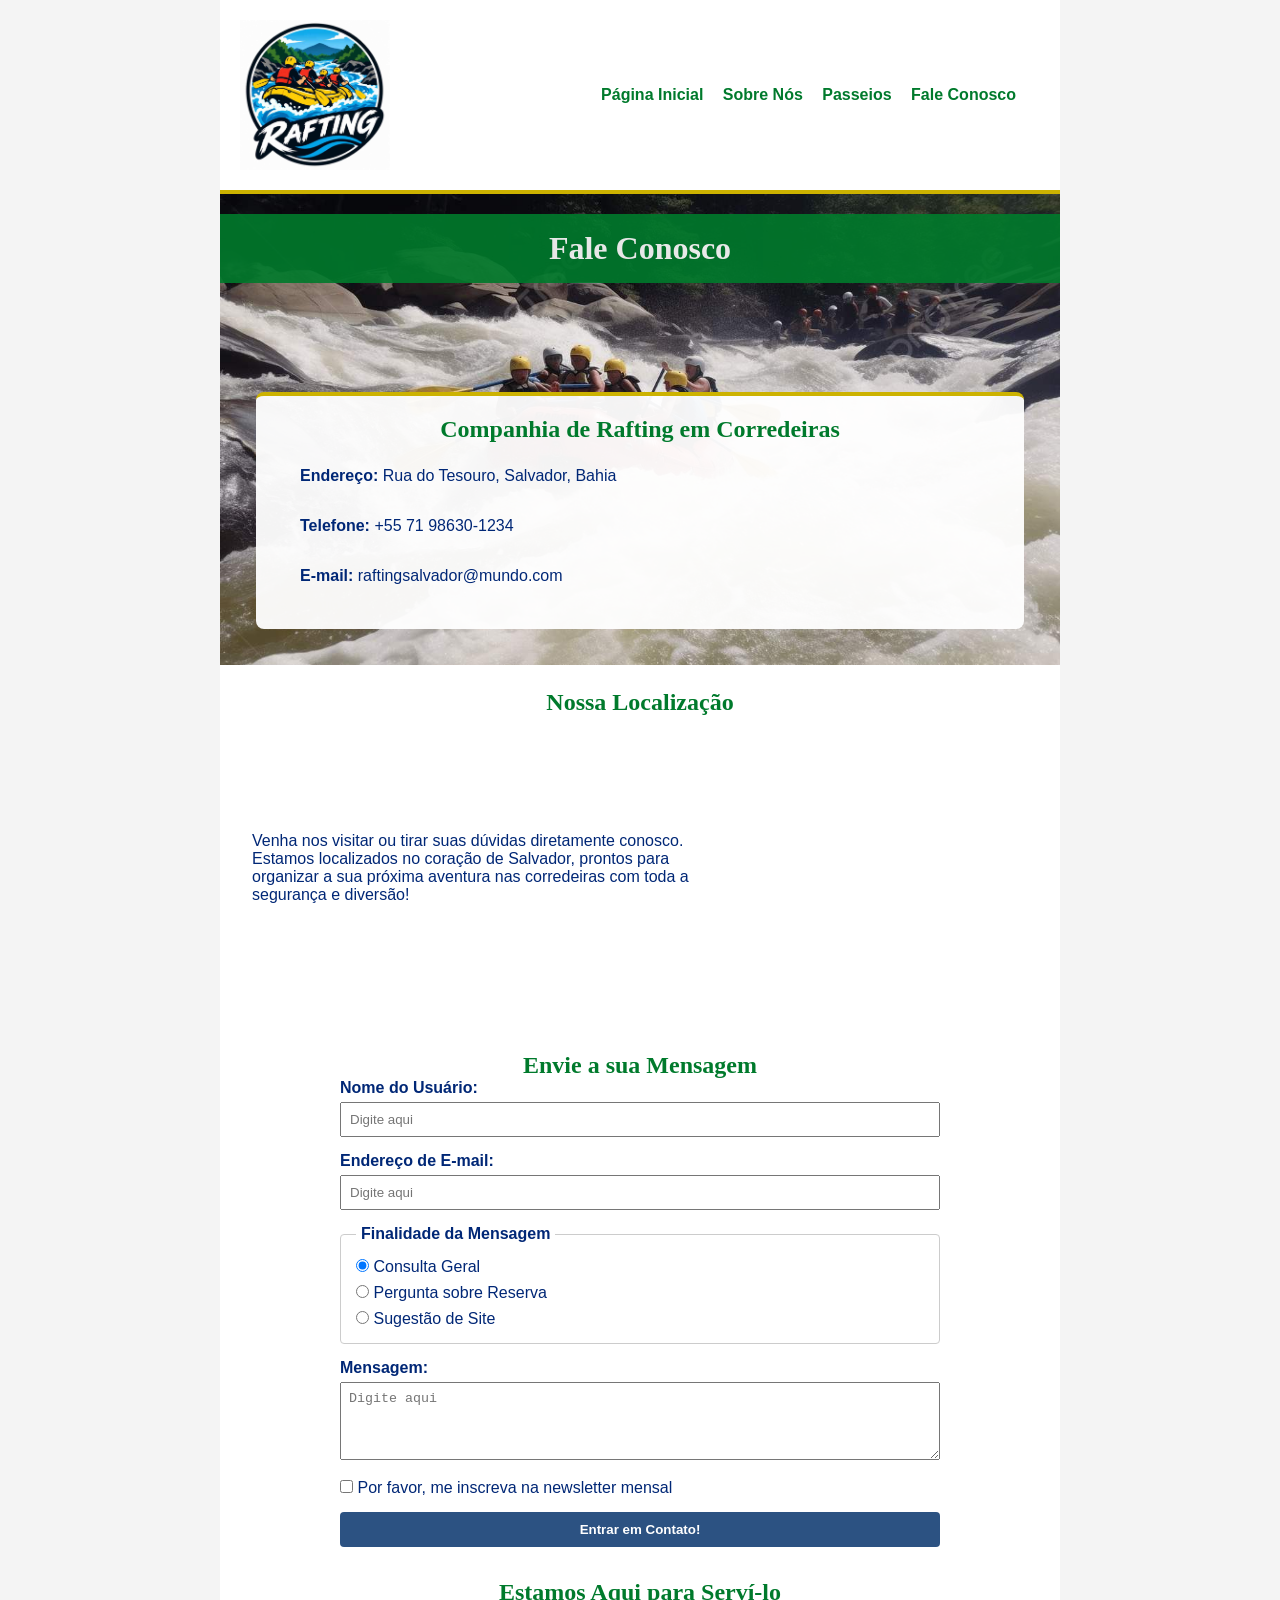
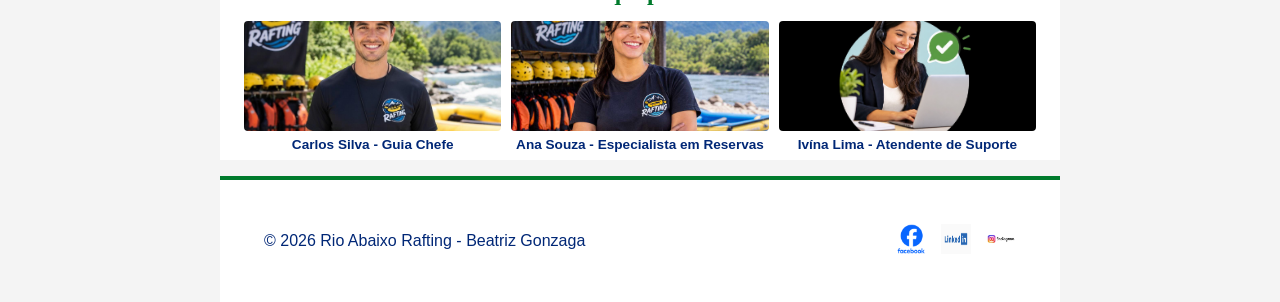
==== wwr/contato.html @ d29a6784 "fale conosco" ====
<!DOCTYPE html>
<html lang="pt-BR">
<head>
    <meta charset="UTF-8">
    <meta name="viewport" content="width=device-width, initial-scale=1.0">
    <meta name="description" content="Página Sobre Nós da empresa de rafting Rio Abaixo Rafting, conheça nossa história, compromisso e aventuras.">
    <meta name="author" content="Beatriz Gonzaga">
    <title>Rio Abaixo Rafting - Fale Conosco</title>
    <link rel="stylesheet" href="estilos/rafting.css">
</head>
<body>

    <header>
        <img src="imagens/logo.jpg" alt="Logotipo Rio Abaixo Rafting">
        <nav>
            <a href="index.html">Página Inicial</a>
            <a href="sobre.html">Sobre Nós</a>
            <a href="passeios.html">Passeios</a>
            <a href="contato.html">Fale Conosco</a>
        </nav>
    </header>

    <main>
        <!-- Bloco Hero com a imagem de fundo e título -->
        <div class="hero">
            <img src="imagens/imagem-fundo.jpg" alt="Equipe de rafting navegando nas corredeiras">
            <h1>Fale Conosco</h1>
            <article>
                <h2>Companhia de Rafting em Corredeiras</h2>
                <p><strong>Endereço:</strong> Rua do Tesouro, Salvador, Bahia</p>
                <p><strong>Telefone:</strong> +55 71 98630-1234</p>
                <p><strong>E-mail:</strong> raftingsalvador@mundo.com</p>
            </article>
        </div>

        <!-- Seção de Localização e o Mapa do Google -->
        <section class="historia">
            <h2>Nossa Localização</h2>
            <div class="historia-grid">
                <p>Venha nos visitar ou tirar suas dúvidas diretamente conosco. Estamos localizados no coração de Salvador, prontos para organizar a sua próxima aventura nas corredeiras com toda a segurança e diversão!</p>
                <div class="map">
                    <iframe src="https://www.google.com/maps/embed?pb=!1m18!1m12!1m3!1d3887.496542731557!2d-38.5283!3d-12.9714!2m3!1f0!2f0!3f0!3m2!1i1024!2i768!4f13.1!3m3!1m2!1s0x0%3A0x0!2zMTLCsDU4JzE3LjEiUyAzOMKwMzEnNDEuOSJX!5e0!3m2!1spt-BR!2sbr!4v1600000000000!5m2!1spt-BR!2sbr" width="100%" height="300" style="border:0;" loading="lazy"></iframe>
                </div>
            </div>
        </section>

        <!-- Seção do Formulário de Contato -->
        <section class="aventura">
            <h2>Envie a sua Mensagem</h2>
            <form action="#" method="post" style="max-width: 600px; margin: 0 auto; display: flex; flex-direction: column; gap: 15px; text-align: left;">
                <div>
                    <label for="name" style="display: block; font-weight: bold; margin-bottom: 5px;">Nome do Usuário:</label>
                    <input type="text" id="name" name="name" required placeholder="Digite aqui" style="width: 100%; padding: 8px;">
                </div>

                <div>
                    <label for="email" style="display: block; font-weight: bold; margin-bottom: 5px;">Endereço de E-mail:</label>
                    <input type="email" id="email" name="email" required placeholder="Digite aqui" style="width: 100%; padding: 8px;">
                </div>

                <fieldset style="border: 1px solid #ccc; padding: 15px; border-radius: 4px;">
                    <legend style="font-weight: bold; padding: 0 5px;">Finalidade da Mensagem</legend>
                    <div style="margin-bottom: 8px;">
                        <input type="radio" id="general" name="purpose" value="consulta-geral" checked>
                        <label for="general">Consulta Geral</label>
                    </div>
                    <div style="margin-bottom: 8px;">
                        <input type="radio" id="reservation" name="purpose" value="pergunta-reserva">
                        <label for="reservation">Pergunta sobre Reserva</label>
                    </div>
                    <div>
                        <input type="radio" id="suggestion" name="purpose" value="sugestao-site">
                        <label for="suggestion">Sugestão de Site</label>
                    </div>
                </fieldset>

                <div>
                    <label for="message" style="display: block; font-weight: bold; margin-bottom: 5px;">Mensagem:</label>
                    <textarea id="message" name="message" rows="4" required placeholder="Digite aqui" style="width: 100%; padding: 8px;"></textarea>
                </div>

                <div>
                    <input type="checkbox" id="newsletter" name="newsletter">
                    <label for="newsletter">Por favor, me inscreva na newsletter mensal</label>
                </div>

                <button type="submit" style="padding: 10px 20px; background-color: #2c5282; color: #fff; border: none; font-weight: bold; cursor: pointer; border-radius: 4px;">Entrar em Contato!</button>
            </form>
        </section>

        <!-- Seção dos Funcionários (usando as imagens .jpeg corretas) -->
        <section class="aventura">
            <h2>Estamos Aqui para Serví-lo</h2>
            <div class="galeria-aventura">
                <figure>
                    <img src="imagens/funcionario_homem.jpg" alt="Carlos Silva">
                    <figcaption>Carlos Silva - Guia Chefe</figcaption>
                </figure>
                <figure>
                    <img src="imagens/funcionaria_mulher.jpg" alt="Ana Souza">
                    <figcaption>Ana Souza - Especialista em Reservas</figcaption>
                </figure>
                <figure>
                    <img src="imagens/atendente.jpg" alt="Ivína Lima">
                    <figcaption>Ivína Lima - Atendente de Suporte</figcaption>
                </figure>
            </div>
        </section>
    </main>
    <footer>
        <p>&copy; 2026 Rio Abaixo Rafting - Beatriz Gonzaga</p>
        <nav class="socialmedia">
            <a href="https://facebook.com" target="_blank">
                <img src="imagens/facebook.png" alt="Ícone do Facebook">
            </a>
            <a href="https://linkedin.com" target="_blank">
                <img src="imagens/linkedin.jpg" alt="Ícone do LinkedIn">
            </a>
            <a href="https://instagram.com" target="_blank">
                <img src="imagens/instagram.jpg" alt="Ícone do Instagram">
            </a>
        </nav>
    </footer>

</body>
</html>
---- wwr/estilos/rafting.css ----
/* 1. Definição de Variáveis no :root */
:root {
    --fonte-titulo: "Georgia", serif;
    --fonte-body: "Arial", sans-serif;
    --cor-primaria: #007A2C;      /* Verde vibrante */
    --cor-secundaria: #ccb200;    /* Amarelo bandeira */
    --cor-destaque1: #002776;     /* Azul escuro de contraste */
    --cor-fundo: #f4f4f4;
}

/* 4. Redefinição Universal (box-model) */
* {
    margin: 0;
    padding: 0;
    box-sizing: border-box;
}

/* 5. Estilização do corpo */
body {
    font-family: var(--fonte-body);
    color: var(--cor-destaque1);
    background-color: var(--cor-fundo);
}

/* 6. Limite de largura e centralização */
header, main, footer {
    width: 840px;
    margin: 0 auto;
    background-color: #fff;
}

/* 7. Estilização de títulos */
h1, h2 {
    font-family: var(--fonte-titulo);
    color: var(--cor-primaria);
    text-align: center;
}

/* 8. Estilos básicos para navegação, parágrafos e secções */
nav, p, section, article {
    margin: 16px;
    padding: 8px;
}

/* 9. Remover sublinhado dos links de social media */
.socialmedia a {
    text-decoration: none;
}

/* Estilização do Hero e Sobreposição */
.hero {
    position: relative;
}

.hero img {
    display: block;
    width: 100%;
    height: auto;
}

.hero h1 {
    position: absolute;
    top: 20px;
    width: 100%;
    padding: 16px;
    text-align: center;
    opacity: 0.9;
    background-color: var(--cor-primaria);
    color: #ffffff;
}

.hero article {
    position: absolute;
    bottom: 20px;
    left: 20px;
    right: 20px;
    background-color: rgba(255, 255, 255, 0.95);
    padding: 20px;
    border-radius: 8px;
    border-top: 4px solid var(--cor-secundaria);
}

.hero article img {
    float: right;
    width: 125px;
    margin-left: 1rem;
    border-radius: 4px;
}

/* Estilos de Cabeçalho e Rodapé */
header {
    display: flex;
    justify-content: space-between;
    align-items: center;
    padding: 20px;
    border-bottom: 4px solid var(--cor-secundaria);
}

header img {
    width: 150px;
    height: auto;
}

header nav a {
    margin-left: 15px;
    text-decoration: none;
    color: var(--cor-primaria);
    font-weight: bold;
}

footer {
    display: flex;
    justify-content: space-between;
    align-items: center;
    padding: 20px;
    border-top: 4px solid var(--cor-primaria);
}

.socialmedia {
    display: flex;
    gap: 15px;
}

.socialmedia img {
    width: 30px;
    height: 30px;
}

/* ========================================== */
/* Ajustes para a Seção de História           */
/* ========================================== */
.historia-grid {
    display: flex;
    align-items: center;
    gap: 20px;
}

.historia-grid p {
    flex: 1;
    margin: 0;
}

.historia-grid figure {
    flex: 0 0 180px;
    margin: 0;
}

.historia-grid figure img {
    width: 100%;
    height: auto;
    border-radius: 4px;
    display: block;
}

/* ========================================== */
/* Ajustes GALERIA(5 fotos) */
/* ========================================== */
.galeria-aventura {
    display: flex;
    justify-content: space-between;
    gap: 10px;
    flex-wrap: wrap;
    margin-top: 15px;
}

.galeria-aventura figure {
    flex: 1;
    min-width: 120px;
    margin: 0;
    text-align: center;
}

.galeria-aventura img {
    width: 100%;
    height: 110px;
    object-fit: cover;
    border-radius: 4px;
    display: block;
}

.galeria-aventura figcaption {
    font-size: 0.85rem;
    margin-top: 6px;
    color: var(--cor-destaque1);
    font-weight: bold;
}
/* Estilos para a Página Fale Conosco */
.contact-info {
    margin: 20px 0;
}

.contact-form-section form {
    max-width: 600px;
    margin: 0 auto;
    display: flex;
    flex-direction: column;
    gap: 15px;
}

.contact-form-section label {
    font-weight: bold;
    margin-top: 5px;
}

.contact-form-section input[type="text"],
.contact-form-section input[type="email"],
.contact-form-section textarea {
    padding: 10px;
    border: 1px solid #ccc;
    border-radius: 4px;
    width: 100%;
}

.contact-form-section fieldset {
    border: 1px solid #ccc;
    padding: 10px;
    border-radius: 4px;
}

.employee-grid {
    display: flex;
    justify-content: space-around;
    gap: 20px;
    text-align: center;
    flex-wrap: wrap;
}

.employee-grid figure {
    max-width: 200px;
}

.employee-grid img {
    width: 100%;
    height: auto;
    border-radius: 8px;
}
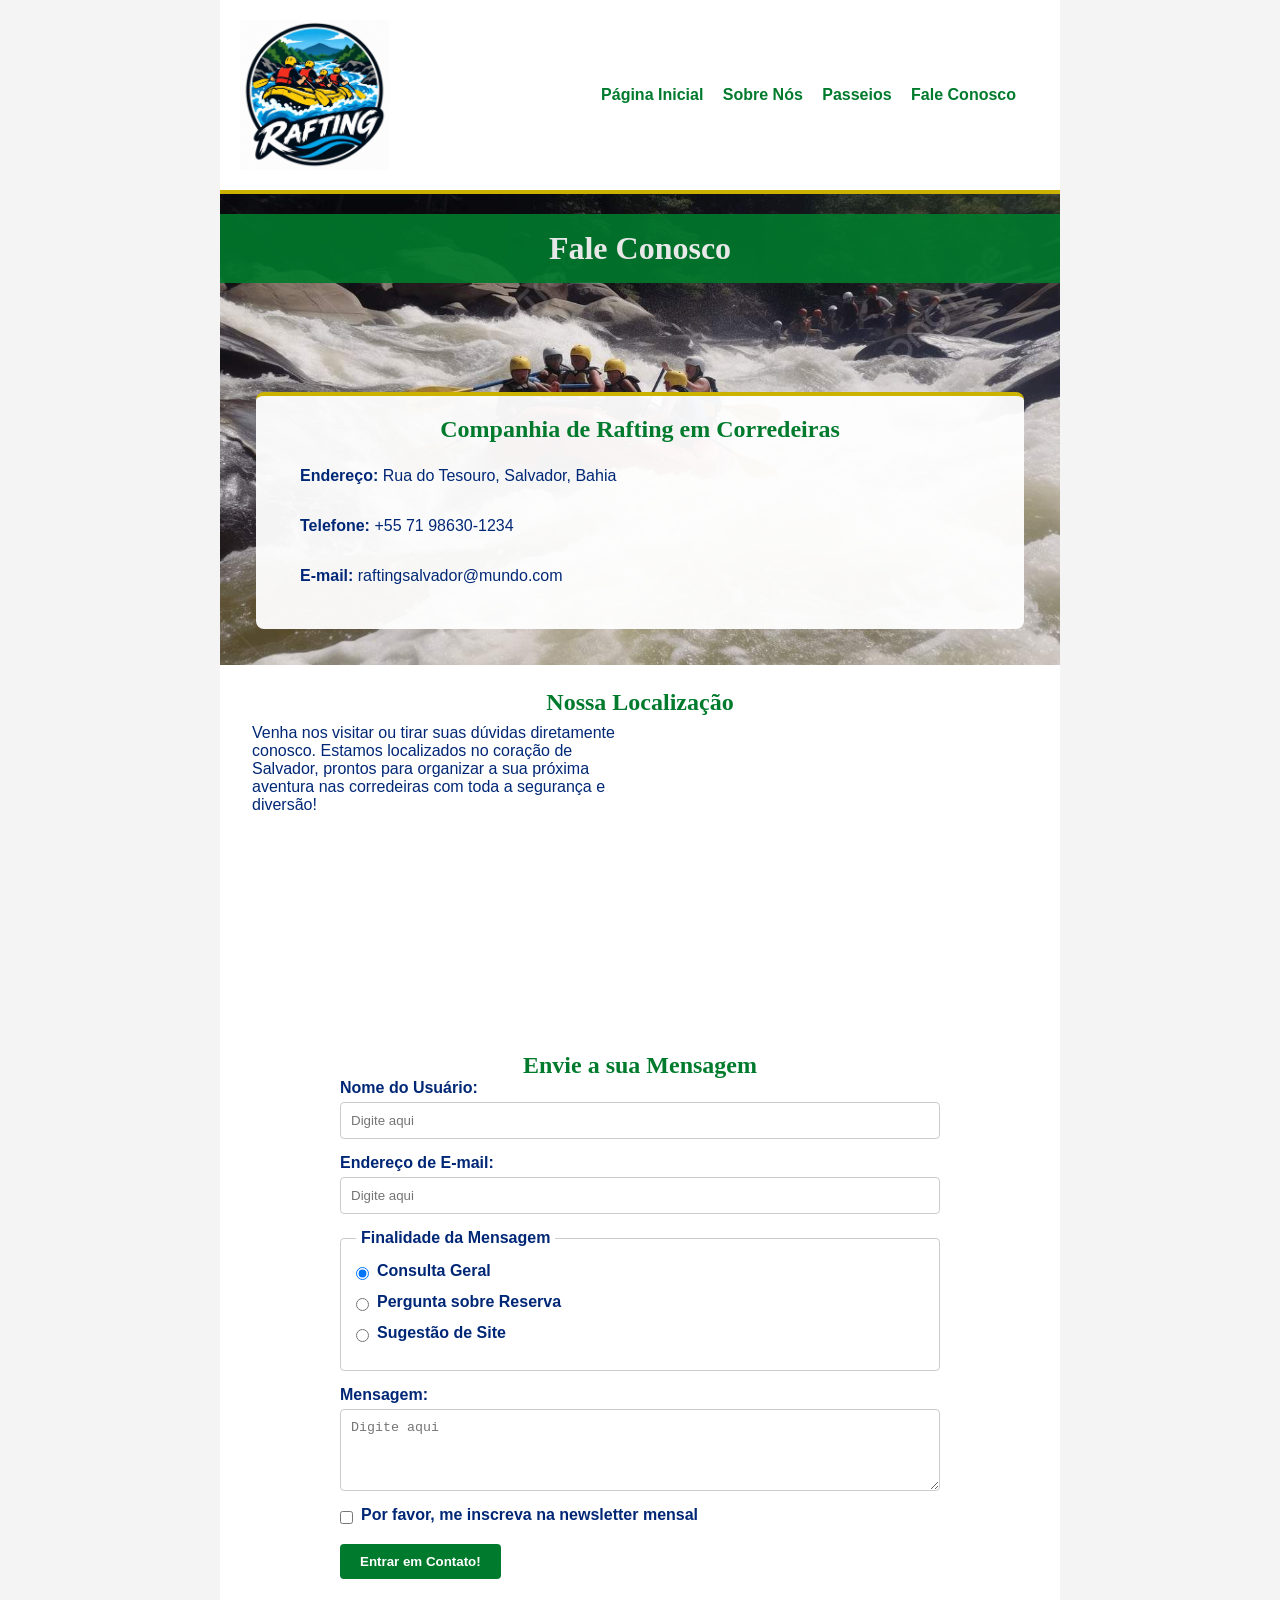
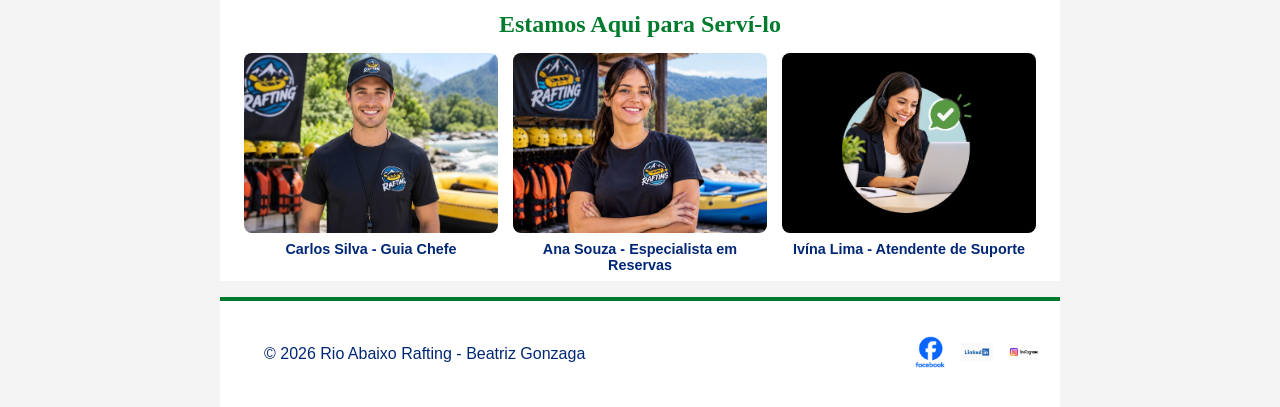
==== commit 76ca9831: "correção contato" ====
--- a/wwr/contato.html
+++ b/wwr/contato.html
@@ -39,7 +39,7 @@
             <div class="historia-grid">
                 <p>Venha nos visitar ou tirar suas dúvidas diretamente conosco. Estamos localizados no coração de Salvador, prontos para organizar a sua próxima aventura nas corredeiras com toda a segurança e diversão!</p>
                 <div class="map">
-                    <iframe src="https://www.google.com/maps/embed?pb=!1m18!1m12!1m3!1d3887.496542731557!2d-38.5283!3d-12.9714!2m3!1f0!2f0!3f0!3m2!1i1024!2i768!4f13.1!3m3!1m2!1s0x0%3A0x0!2zMTLCsDU4JzE3LjEiUyAzOMKwMzEnNDEuOSJX!5e0!3m2!1spt-BR!2sbr!4v1600000000000!5m2!1spt-BR!2sbr" width="100%" height="300" style="border:0;" loading="lazy"></iframe>
+                    <iframe src="https://www.google.com/maps/embed?pb=!1m18!1m12!1m3!1d3887.496542731557!2d-38.5283!3d-12.9714!2m3!1f0!2f0!3f0!3m2!1i1024!2i768!4f13.1!3m3!1m2!1s0x0%3A0x0!2zMTLCsDU4JzE3LjEiUyAzOMKwMzEnNDEuOSJX!5e0!3m2!1spt-BR!2sbr!4v1600000000000!5m2!1spt-BR!2sbr" width="100%" height="300" loading="lazy"></iframe>
                 </div>
             </div>
         </section>
@@ -47,24 +47,24 @@
         <!-- Seção do Formulário de Contato -->
         <section class="aventura">
             <h2>Envie a sua Mensagem</h2>
-            <form action="#" method="post" style="max-width: 600px; margin: 0 auto; display: flex; flex-direction: column; gap: 15px; text-align: left;">
+            <form action="#" method="post" class="form-contato">
                 <div>
-                    <label for="name" style="display: block; font-weight: bold; margin-bottom: 5px;">Nome do Usuário:</label>
-                    <input type="text" id="name" name="name" required placeholder="Digite aqui" style="width: 100%; padding: 8px;">
+                    <label for="name">Nome do Usuário:</label>
+                    <input type="text" id="name" name="name" required placeholder="Digite aqui">
                 </div>
 
                 <div>
-                    <label for="email" style="display: block; font-weight: bold; margin-bottom: 5px;">Endereço de E-mail:</label>
-                    <input type="email" id="email" name="email" required placeholder="Digite aqui" style="width: 100%; padding: 8px;">
+                    <label for="email">Endereço de E-mail:</label>
+                    <input type="email" id="email" name="email" required placeholder="Digite aqui">
                 </div>
 
-                <fieldset style="border: 1px solid #ccc; padding: 15px; border-radius: 4px;">
-                    <legend style="font-weight: bold; padding: 0 5px;">Finalidade da Mensagem</legend>
-                    <div style="margin-bottom: 8px;">
+                <fieldset class="fieldset-contato">
+                    <legend>Finalidade da Mensagem</legend>
+                    <div class="radio-grupo">
                         <input type="radio" id="general" name="purpose" value="consulta-geral" checked>
                         <label for="general">Consulta Geral</label>
                     </div>
-                    <div style="margin-bottom: 8px;">
+                    <div class="radio-grupo">
                         <input type="radio" id="reservation" name="purpose" value="pergunta-reserva">
                         <label for="reservation">Pergunta sobre Reserva</label>
                     </div>
@@ -75,20 +75,20 @@
                 </fieldset>
 
                 <div>
-                    <label for="message" style="display: block; font-weight: bold; margin-bottom: 5px;">Mensagem:</label>
-                    <textarea id="message" name="message" rows="4" required placeholder="Digite aqui" style="width: 100%; padding: 8px;"></textarea>
+                    <label for="message">Mensagem:</label>
+                    <textarea id="message" name="message" rows="4" required placeholder="Digite aqui"></textarea>
                 </div>
 
-                <div>
+                <div class="checkbox-grupo">
                     <input type="checkbox" id="newsletter" name="newsletter">
                     <label for="newsletter">Por favor, me inscreva na newsletter mensal</label>
                 </div>
 
-                <button type="submit" style="padding: 10px 20px; background-color: #2c5282; color: #fff; border: none; font-weight: bold; cursor: pointer; border-radius: 4px;">Entrar em Contato!</button>
+                <button type="submit">Entrar em Contato!</button>
             </form>
         </section>
 
-        <!-- Seção dos Funcionários (usando as imagens .jpeg corretas) -->
+        <!-- Seção dos Funcionários -->
         <section class="aventura">
             <h2>Estamos Aqui para Serví-lo</h2>
             <div class="galeria-aventura">
@@ -107,9 +107,10 @@
             </div>
         </section>
     </main>
+
     <footer>
         <p>&copy; 2026 Rio Abaixo Rafting - Beatriz Gonzaga</p>
-        <nav class="socialmedia">
+        <nav class="redes-sociais">
             <a href="https://facebook.com" target="_blank">
                 <img src="imagens/facebook.png" alt="Ícone do Facebook">
             </a>
@@ -123,4 +124,4 @@
     </footer>
 
 </body>
-</html>
+</html>
--- a/wwr/estilos/rafting.css
+++ b/wwr/estilos/rafting.css
@@ -42,9 +42,52 @@
     padding: 8px;
 }
 
-/* 9. Remover sublinhado dos links de social media */
-.socialmedia a {
+/* Estilos de Cabeçalho e Rodapé */
+header {
+    display: flex;
+    justify-content: space-between;
+    align-items: center;
+    padding: 20px;
+    border-bottom: 4px solid var(--cor-secundaria);
+}
+
+header img {
+    width: 150px;
+    height: auto;
+}
+
+header nav a {
+    margin-left: 15px;
     text-decoration: none;
+    color: var(--cor-primaria);
+    font-weight: bold;
+}
+
+footer {
+    display: flex;
+    justify-content: space-between;
+    align-items: center;
+    padding: 20px;
+    border-top: 4px solid var(--cor-primaria);
+}
+
+/* Redes Sociais no rodapé (para o auditor e com tamanho correto) */
+.redes-sociais {
+    display: flex;
+    gap: 15px;
+    align-items: center;
+    margin: 0;
+    padding: 0;
+}
+
+.redes-sociais a {
+    text-decoration: none;
+}
+
+.redes-sociais a img {
+    width: 32px;
+    height: 32px;
+    object-fit: contain;
 }
 
 /* Estilização do Hero e Sobreposição */
@@ -87,150 +130,166 @@
     border-radius: 4px;
 }
 
-/* Estilos de Cabeçalho e Rodapé */
-header {
+/* ========================================== */
+/* Ajustes para a Seção de História           */
+/* ========================================== */
+.historia-grid {
+    display: flex;
+    align-items: center;
+    gap: 20px;
+}
+
+.historia-grid p {
+    flex: 1;
+    margin: 0;
+}
+
+.historia-grid .map {
+    width: 100%;
+}
+
+.historia-grid iframe {
+    width: 100%;
+    height: 300px;
+    border: 0;
+}
+
+/* ========================================== */
+/* Ajustes GALERIA / FUNCIONÁRIOS             */
+/* ========================================== */
+.galeria-aventura {
     display: flex;
     justify-content: space-between;
-    align-items: center;
-    padding: 20px;
-    border-bottom: 4px solid var(--cor-secundaria);
-}
-
-header img {
-    width: 150px;
-    height: auto;
-}
-
-header nav a {
-    margin-left: 15px;
-    text-decoration: none;
-    color: var(--cor-primaria);
-    font-weight: bold;
-}
-
-footer {
-    display: flex;
-    justify-content: space-between;
-    align-items: center;
-    padding: 20px;
-    border-top: 4px solid var(--cor-primaria);
-}
-
-.socialmedia {
-    display: flex;
     gap: 15px;
-}
-
-.socialmedia img {
-    width: 30px;
-    height: 30px;
-}
-
-/* ========================================== */
-/* Ajustes para a Seção de História           */
-/* ========================================== */
-.historia-grid {
-    display: flex;
-    align-items: center;
-    gap: 20px;
-}
-
-.historia-grid p {
-    flex: 1;
-    margin: 0;
-}
-
-.historia-grid figure {
-    flex: 0 0 180px;
-    margin: 0;
-}
-
-.historia-grid figure img {
-    width: 100%;
-    height: auto;
-    border-radius: 4px;
-    display: block;
-}
-
-/* ========================================== */
-/* Ajustes GALERIA(5 fotos) */
-/* ========================================== */
-.galeria-aventura {
-    display: flex;
-    justify-content: space-between;
-    gap: 10px;
     flex-wrap: wrap;
     margin-top: 15px;
+    text-align: center;
 }
 
 .galeria-aventura figure {
     flex: 1;
-    min-width: 120px;
-    margin: 0;
-    text-align: center;
+    min-width: 200px;
+    margin: 0;
 }
 
 .galeria-aventura img {
     width: 100%;
-    height: 110px;
+    height: 180px;
     object-fit: cover;
-    border-radius: 4px;
+    border-radius: 8px;
     display: block;
 }
 
 .galeria-aventura figcaption {
-    font-size: 0.85rem;
-    margin-top: 6px;
+    font-size: 0.9rem;
+    margin-top: 8px;
     color: var(--cor-destaque1);
     font-weight: bold;
 }
-/* Estilos para a Página Fale Conosco */
-.contact-info {
-    margin: 20px 0;
-}
-
-.contact-form-section form {
+
+/* ========================================== */
+/* Estilos para o Formulário de Contato       */
+/* ========================================== */
+.form-contato {
     max-width: 600px;
     margin: 0 auto;
     display: flex;
     flex-direction: column;
     gap: 15px;
-}
-
-.contact-form-section label {
-    font-weight: bold;
-    margin-top: 5px;
-}
-
-.contact-form-section input[type="text"],
-.contact-form-section input[type="email"],
-.contact-form-section textarea {
+    text-align: left;
+}
+
+.form-contato div {
+    display: flex;
+    flex-direction: column;
+}
+
+.form-contato label {
+    font-weight: bold;
+    margin-bottom: 5px;
+}
+
+.form-contato input[type="text"],
+.form-contato input[type="email"],
+.form-contato textarea {
+    width: 100%;
     padding: 10px;
     border: 1px solid #ccc;
     border-radius: 4px;
-    width: 100%;
-}
-
-.contact-form-section fieldset {
+    box-sizing: border-box;
+}
+
+.fieldset-contato {
     border: 1px solid #ccc;
-    padding: 10px;
-    border-radius: 4px;
-}
-
-.employee-grid {
-    display: flex;
-    justify-content: space-around;
+    padding: 15px;
+    border-radius: 4px;
+}
+
+.fieldset-contato legend {
+    font-weight: bold;
+    padding: 0 5px;
+}
+
+.radio-grupo {
+    margin-bottom: 8px;
+    display: flex;
+    flex-direction: row !important;
+    align-items: center;
+    gap: 8px;
+}
+
+.checkbox-grupo {
+    display: flex;
+    flex-direction: row !important;
+    align-items: center;
+    gap: 8px;
+}
+
+.form-contato button[type="submit"] {
+    padding: 10px 20px;
+    background-color: var(--cor-primaria);
+    color: #fff;
+    border: none;
+    font-weight: bold;
+    cursor: pointer;
+    border-radius: 4px;
+    align-self: flex-start;
+}
+/* ========================================== */
+/* Correção do Layout: Localização (Texto e Mapa) */
+/* ========================================== */
+.historia-grid {
+    display: flex;
+    align-items: flex-start; /* Alinha o texto e o mapa pelo topo */
     gap: 20px;
-    text-align: center;
-    flex-wrap: wrap;
-}
-
-.employee-grid figure {
-    max-width: 200px;
-}
-
-.employee-grid img {
-    width: 100%;
-    height: auto;
-    border-radius: 8px;
+    flex-wrap: wrap; /* Garante que se ajustar a tela não quebre */
+}
+
+.historia-grid p {
+    flex: 1;
+    min-width: 250px;
+    margin: 0;
+}
+
+.historia-grid .map {
+    flex: 1;
+    min-width: 280px;
+}
+
+/* ========================================== */
+/* Correção dos botões de rádio e checkbox     */
+/* ========================================== */
+.form-contato fieldset div,
+.fieldset-contato div {
+    display: flex;
+    flex-direction: row !important; /* Força ficar lado a lado */
+    align-items: center;
+    gap: 8px;
+    margin-bottom: 8px;
+}
+
+.form-contato input[type="radio"],
+.form-contato input[type="checkbox"] {
+    margin: 0;
+    width: auto !important; /* Impede que o input ocupe a largura toda */
 }
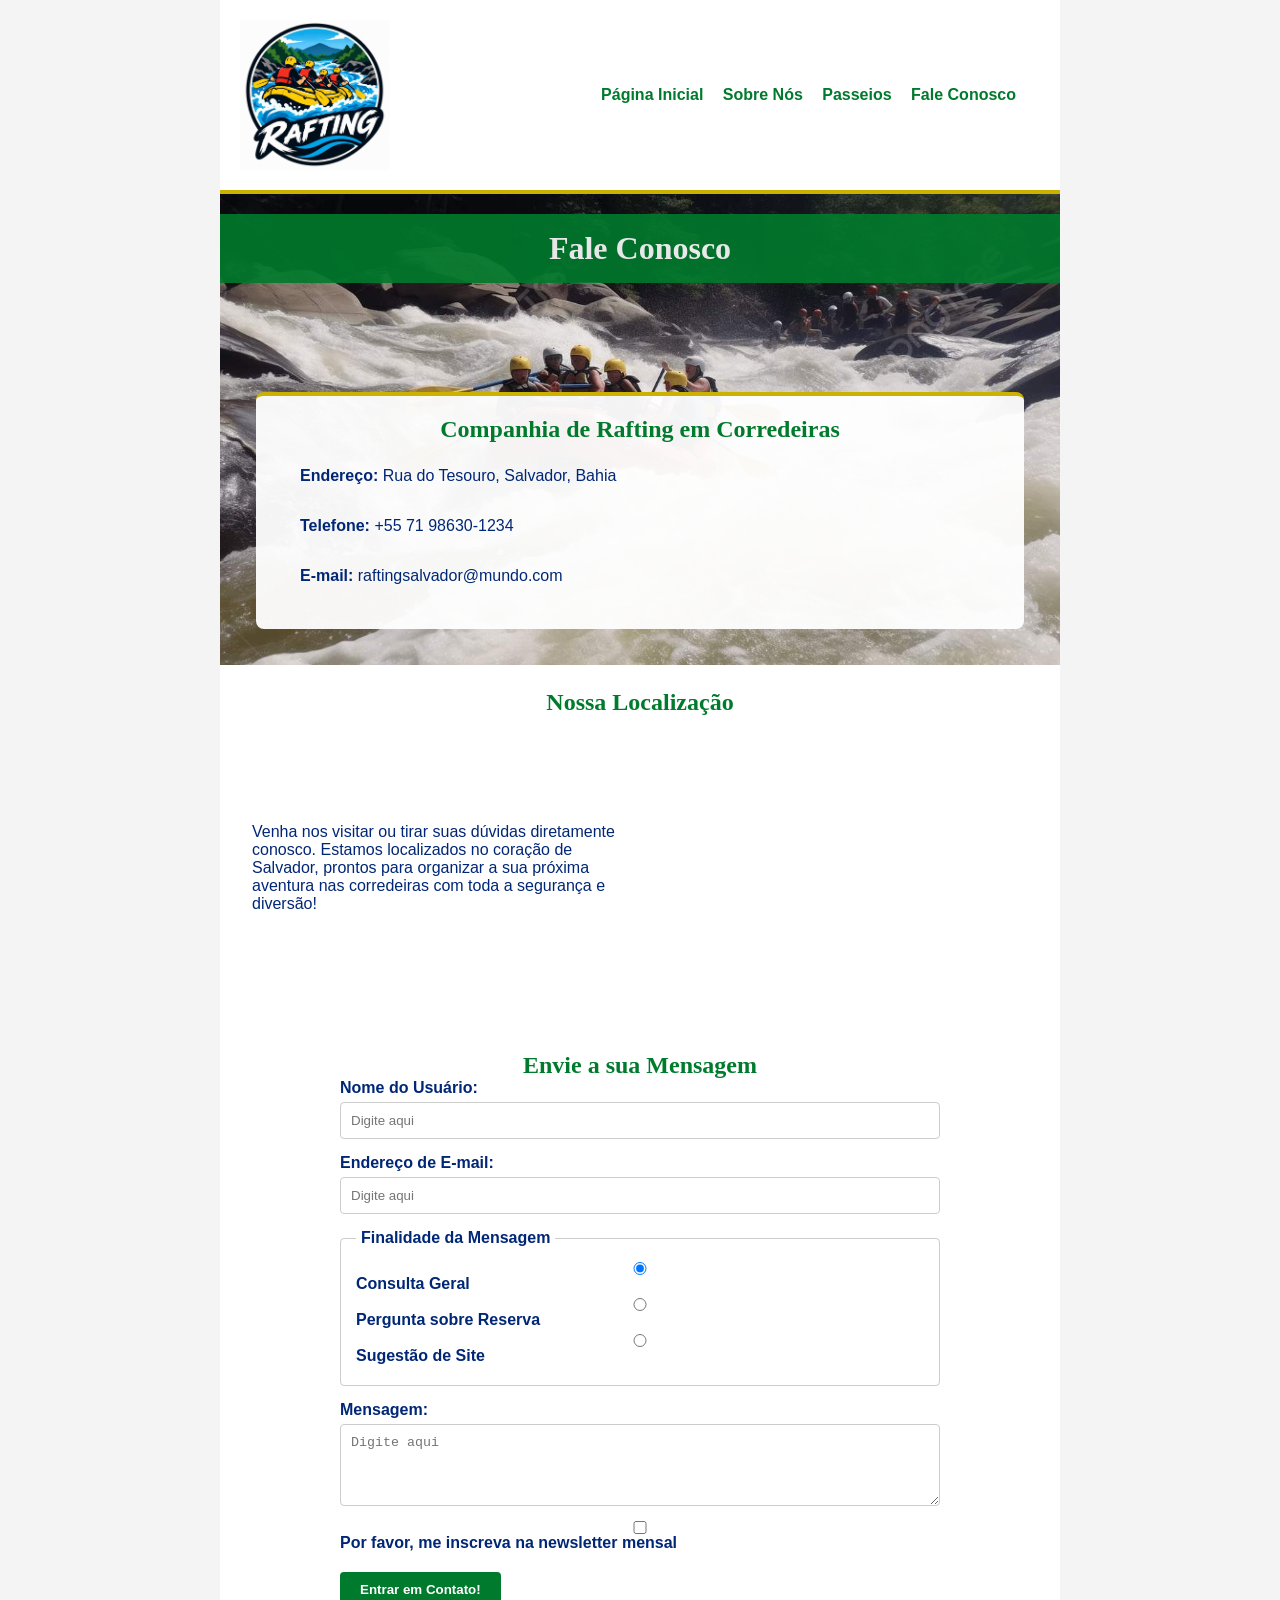
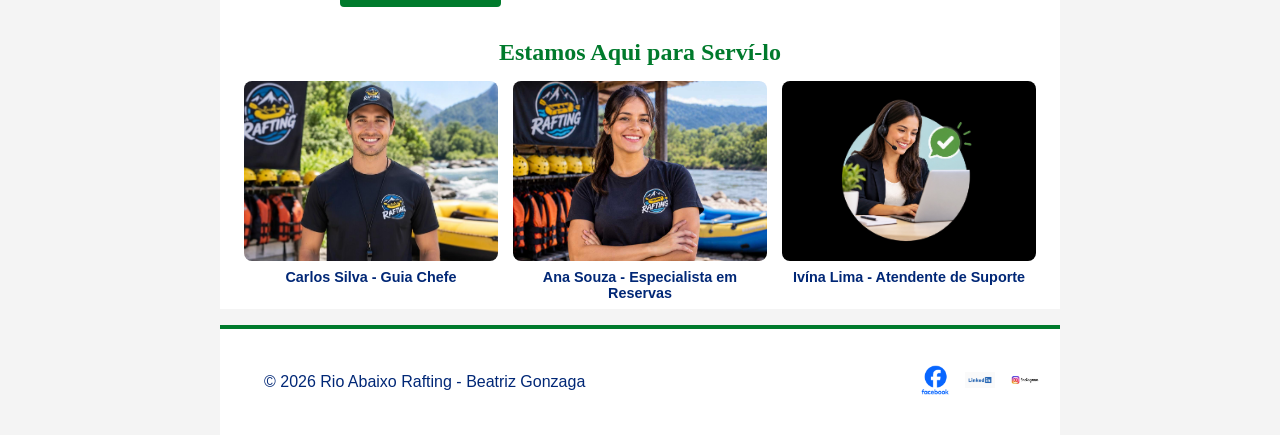
==== commit 21ebd83f: "modicação contato3" ====
--- a/wwr/contato.html
+++ b/wwr/contato.html
@@ -39,7 +39,7 @@
             <div class="historia-grid">
                 <p>Venha nos visitar ou tirar suas dúvidas diretamente conosco. Estamos localizados no coração de Salvador, prontos para organizar a sua próxima aventura nas corredeiras com toda a segurança e diversão!</p>
                 <div class="map">
-                    <iframe src="https://www.google.com/maps/embed?pb=!1m18!1m12!1m3!1d3887.496542731557!2d-38.5283!3d-12.9714!2m3!1f0!2f0!3f0!3m2!1i1024!2i768!4f13.1!3m3!1m2!1s0x0%3A0x0!2zMTLCsDU4JzE3LjEiUyAzOMKwMzEnNDEuOSJX!5e0!3m2!1spt-BR!2sbr!4v1600000000000!5m2!1spt-BR!2sbr" width="100%" height="300" loading="lazy"></iframe>
+                    <iframe src="https://www.google.com/maps/embed?pb=!1m18!1m12!1m3!1d3887.496542731557!2d-38.5283!3d-12.9714!2m3!1f0!2f0!3f0!3m2!1i1024!2i768!4f13.1!3m3!1m2!1s0x0%3A0x0!2zMTLCsDU4JzE3LjEiUyAzOMKwMzEnNDEuOSJX!5e0!3m2!1spt-BR!2sbr!4v1600000000000!5m2!1spt-BR!2sbr" height="300" loading="lazy"></iframe>
                 </div>
             </div>
         </section>
--- a/wwr/estilos/rafting.css
+++ b/wwr/estilos/rafting.css
@@ -71,7 +71,7 @@
     border-top: 4px solid var(--cor-primaria);
 }
 
-/* Redes Sociais no rodapé (para o auditor e com tamanho correto) */
+/* Redes Sociais no rodapé */
 .redes-sociais {
     display: flex;
     gap: 15px;
@@ -85,8 +85,8 @@
 }
 
 .redes-sociais a img {
-    width: 32px;
-    height: 32px;
+    width: 30px;
+    height: 30px;
     object-fit: contain;
 }
 
@@ -131,7 +131,7 @@
 }
 
 /* ========================================== */
-/* Ajustes para a Seção de História           */
+/* Seção de História e Localização            */
 /* ========================================== */
 .historia-grid {
     display: flex;
@@ -145,7 +145,7 @@
 }
 
 .historia-grid .map {
-    width: 100%;
+    flex: 1;
 }
 
 .historia-grid iframe {
@@ -155,7 +155,7 @@
 }
 
 /* ========================================== */
-/* Ajustes GALERIA / FUNCIONÁRIOS             */
+/* Galeria de Funcionários                    */
 /* ========================================== */
 .galeria-aventura {
     display: flex;
@@ -188,7 +188,7 @@
 }
 
 /* ========================================== */
-/* Estilos para o Formulário de Contato       */
+/* Formulário de Contato                      */
 /* ========================================== */
 .form-contato {
     max-width: 600px;
@@ -228,21 +228,6 @@
 .fieldset-contato legend {
     font-weight: bold;
     padding: 0 5px;
-}
-
-.radio-grupo {
-    margin-bottom: 8px;
-    display: flex;
-    flex-direction: row !important;
-    align-items: center;
-    gap: 8px;
-}
-
-.checkbox-grupo {
-    display: flex;
-    flex-direction: row !important;
-    align-items: center;
-    gap: 8px;
 }
 
 .form-contato button[type="submit"] {
@@ -254,42 +239,4 @@
     cursor: pointer;
     border-radius: 4px;
     align-self: flex-start;
-}
-/* ========================================== */
-/* Correção do Layout: Localização (Texto e Mapa) */
-/* ========================================== */
-.historia-grid {
-    display: flex;
-    align-items: flex-start; /* Alinha o texto e o mapa pelo topo */
-    gap: 20px;
-    flex-wrap: wrap; /* Garante que se ajustar a tela não quebre */
-}
-
-.historia-grid p {
-    flex: 1;
-    min-width: 250px;
-    margin: 0;
-}
-
-.historia-grid .map {
-    flex: 1;
-    min-width: 280px;
-}
-
-/* ========================================== */
-/* Correção dos botões de rádio e checkbox     */
-/* ========================================== */
-.form-contato fieldset div,
-.fieldset-contato div {
-    display: flex;
-    flex-direction: row !important; /* Força ficar lado a lado */
-    align-items: center;
-    gap: 8px;
-    margin-bottom: 8px;
-}
-
-.form-contato input[type="radio"],
-.form-contato input[type="checkbox"] {
-    margin: 0;
-    width: auto !important; /* Impede que o input ocupe a largura toda */
 }
